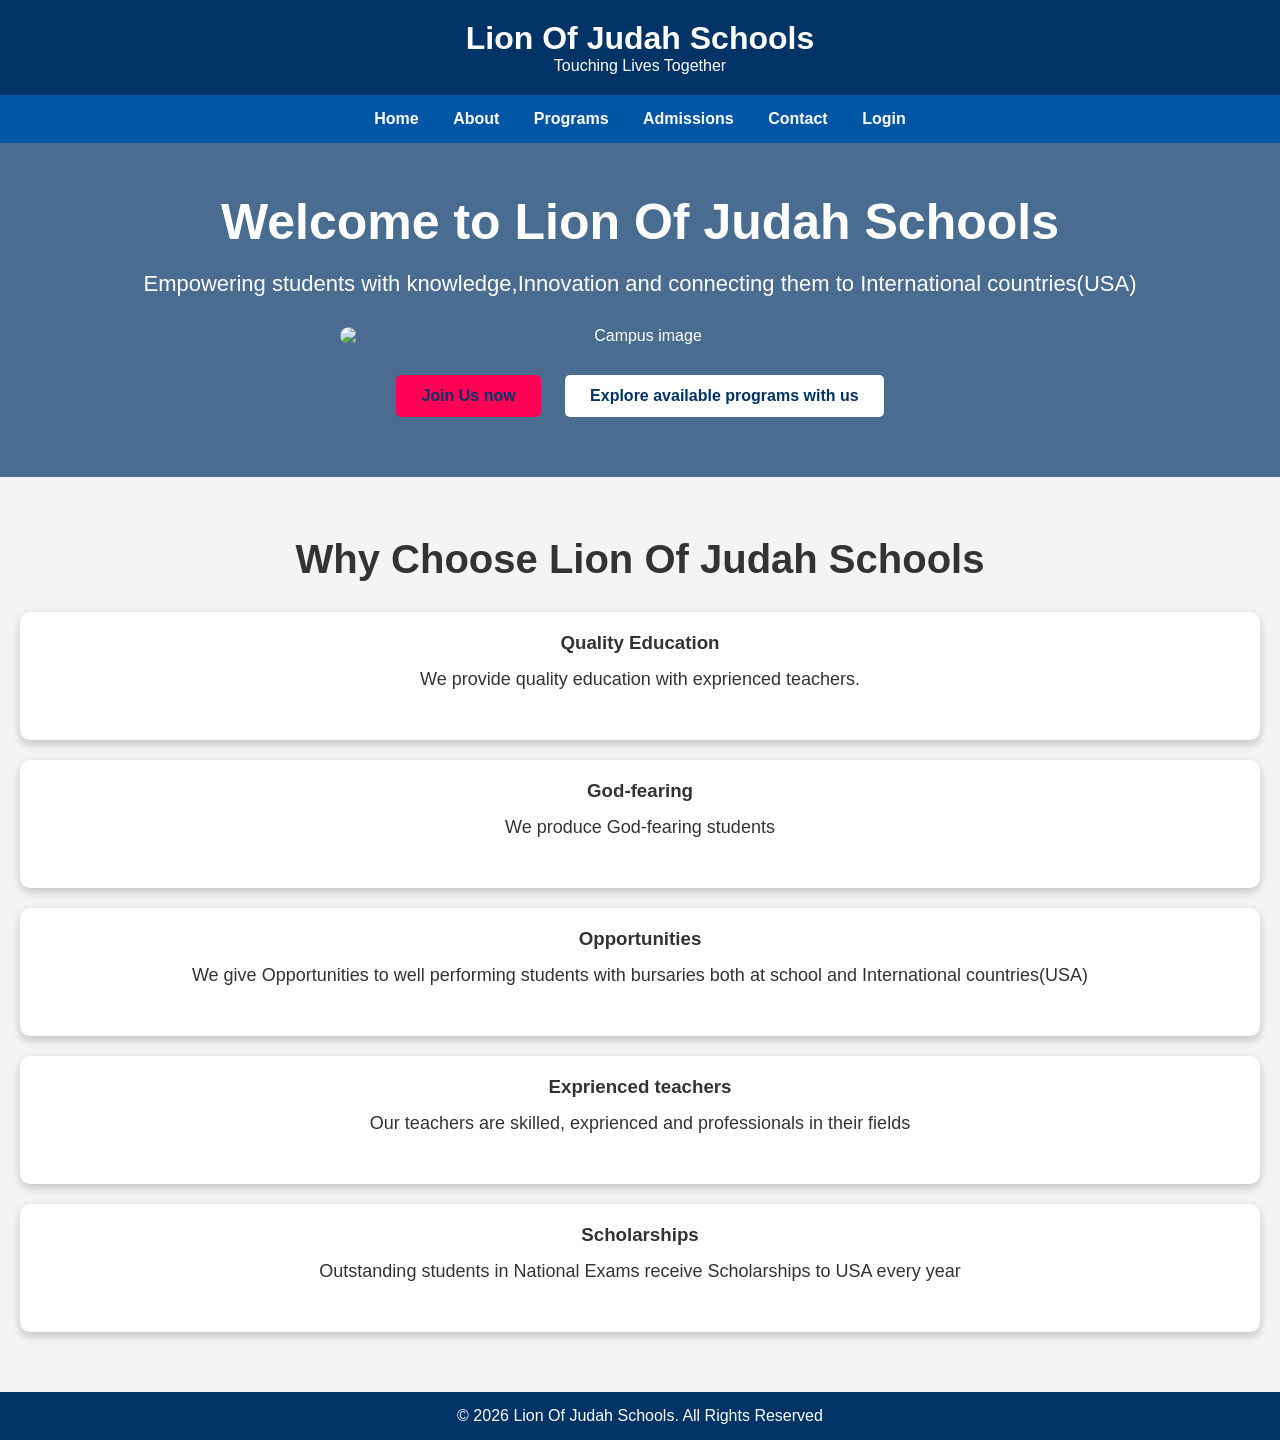
==== index.html @ a26833c8 "first commit" ====
<!DOCTYPE html>
<html lang="en">
<head>
    <meta charset="UTF-8">
    <meta name="viewport" content="width=device-width, initial-scale=1.0">
    <title>Lion Of Judah Schools</title>
<link rel="stylesheet" href="style.css">
</head>
<body>
    <header>
<h1>Lion Of Judah Schools</h1>
     <p> Touching Lives Together</p>
</header>
<nav>
<a href="index.html">Home</a>
<a href="about.html">About</a>
<a href="programs.html">Programs</a>
<a href="admissions.html">Admissions</a>
<a href="contact.html">Contact</a>
<a href="login.html">Login</a>

</nav>
  <main>
 <section class="hero">
<div class="hero-content">
     <h2>Welcome to Lion Of Judah Schools</h2>
          <p>Empowering students with knowledge,Innovation and connecting them to International countries(USA)</p>
               <img src="/campus.jpeg" alt="Campus image">
              <a href="admissions.html" class="btn">Join Us now</a>
              <a href="programs.html" class="btn btn-secondary">Explore available programs with us</a>

</div>
</section>
</main>
<section class="features">
    <h2>Why Choose Lion Of Judah Schools</h2>
     <div class="feature-container">
         <div class="card">
             <h3>Quality Education</h3>
               <p>We provide quality education with exprienced teachers.</p>
</div>
        <div class="card">
            <h3>God-fearing </h3>
                <p>We produce God-fearing students</p>
</div>
         <div class="card">
             <h3>Opportunities</h3>
               <p>We give Opportunities to well performing students with bursaries both at school and International countries(USA)</p>
 </div> 
         <div class="card">
            <h3>Exprienced teachers</h3>
               <p>Our teachers are skilled, exprienced and professionals in their fields</p>
</div>
<div class="card">
           <h3>Scholarships</h3>
               <p>Outstanding students in National Exams receive Scholarships to USA every year</p>
</div>
</div>
</section>

<footer>
<p>&copy; 2026 Lion Of Judah Schools. All Rights Reserved</p>
</footer>







</body>
</html>
---- style.css ----
/* Hero Section */
.hero {
    background: linear-gradient(rgba(0, 51, 102, 0.7), rgba(0, 51, 102, 0.7));
    color: white;
    text-align: center;
    padding: 120px 20px;
}

.hero h2 {
    font-size: 50px;
    margin-bottom: 20px;
}

.hero p {
    font-size: 22px;
    margin-bottom: 30px;
}

.btn {
    display: inline-block;
    background-color: rgb(255, 0, 85);
    color: #003366;
    padding: 12px 25px;
    text-decoration: none;
    border-radius: 5px;
    font-weight: bold;
    margin: 10px;
}

.btn:hover {
    background-color: rgb(119, 0, 255);
}

.btn-secondary {
    background-color: rgb(255, 255, 255);
}

.btn-secondary:hover {
    background-color: #dddddd;
}
/* Remove default spacing */
* {
    margin: 0;
    padding: 0;
    box-sizing: border-box;
}

/* Style the whole page */
body {
    font-family: Arial, sans-serif;
    background-color: #f4f4f4;
    color: #333;
}

/* Header */
header {
    background-color: #003366;
    color: white;
    text-align: center;
    padding: 20px;
}

/* Navigation */
nav {
    background-color: #0055a5;
    padding: 15px;
    text-align: center;
}

nav a {
    color: white;
    text-decoration: none;
    margin: 15px;
    font-weight: bold;
}

nav a:hover {
    color: rgb(255, 0, 212);
}

/* Hero Section */
section {
    text-align: center;
    padding: 80px 20px;
}

section h2 {
    font-size: 40px;
    margin-bottom: 20px;
}

section p {
    font-size: 18px;
    margin-bottom: 30px;
}

/* Buttons */
button {
    background-color: #003366;
    color: white;
    border: none;
    padding: 12px 25px;
    margin: 10px;
    border-radius: 5px;
    cursor: pointer;
    font-size: 16px;
}

button:hover {
    background-color: #0055a5;
}

/* Footer */
footer {
    background-color: #003366;
    color: white;
    text-align: center;
    padding: 15px;
}
/* Features Section */

.features {
    padding: 60px 20px;
    text-align: center;
}

.feature-container {
    display: flex;
     flex-direction: column;
    justify-content: space-around;
    flex-wrap: wrap;
    gap: 20px;
    margin-top: 30px;
}

.card {
    background-color: white;
    width: 100%;
    height: 100%;
    padding: 20px;
    border-radius: 10px;
    box-shadow: 0px 4px 10px rgba(0,0,0,0.2);
}

.card h3 {
    margin-bottom: 15px;
}
.hero img {
    width: 100%;
    max-width: 600px;
    height: auto;
    display: block;
    margin: 20px auto;
    border-radius: 10px;
}
.hero {
    text-align: center;
    padding: 50px 20px;
}
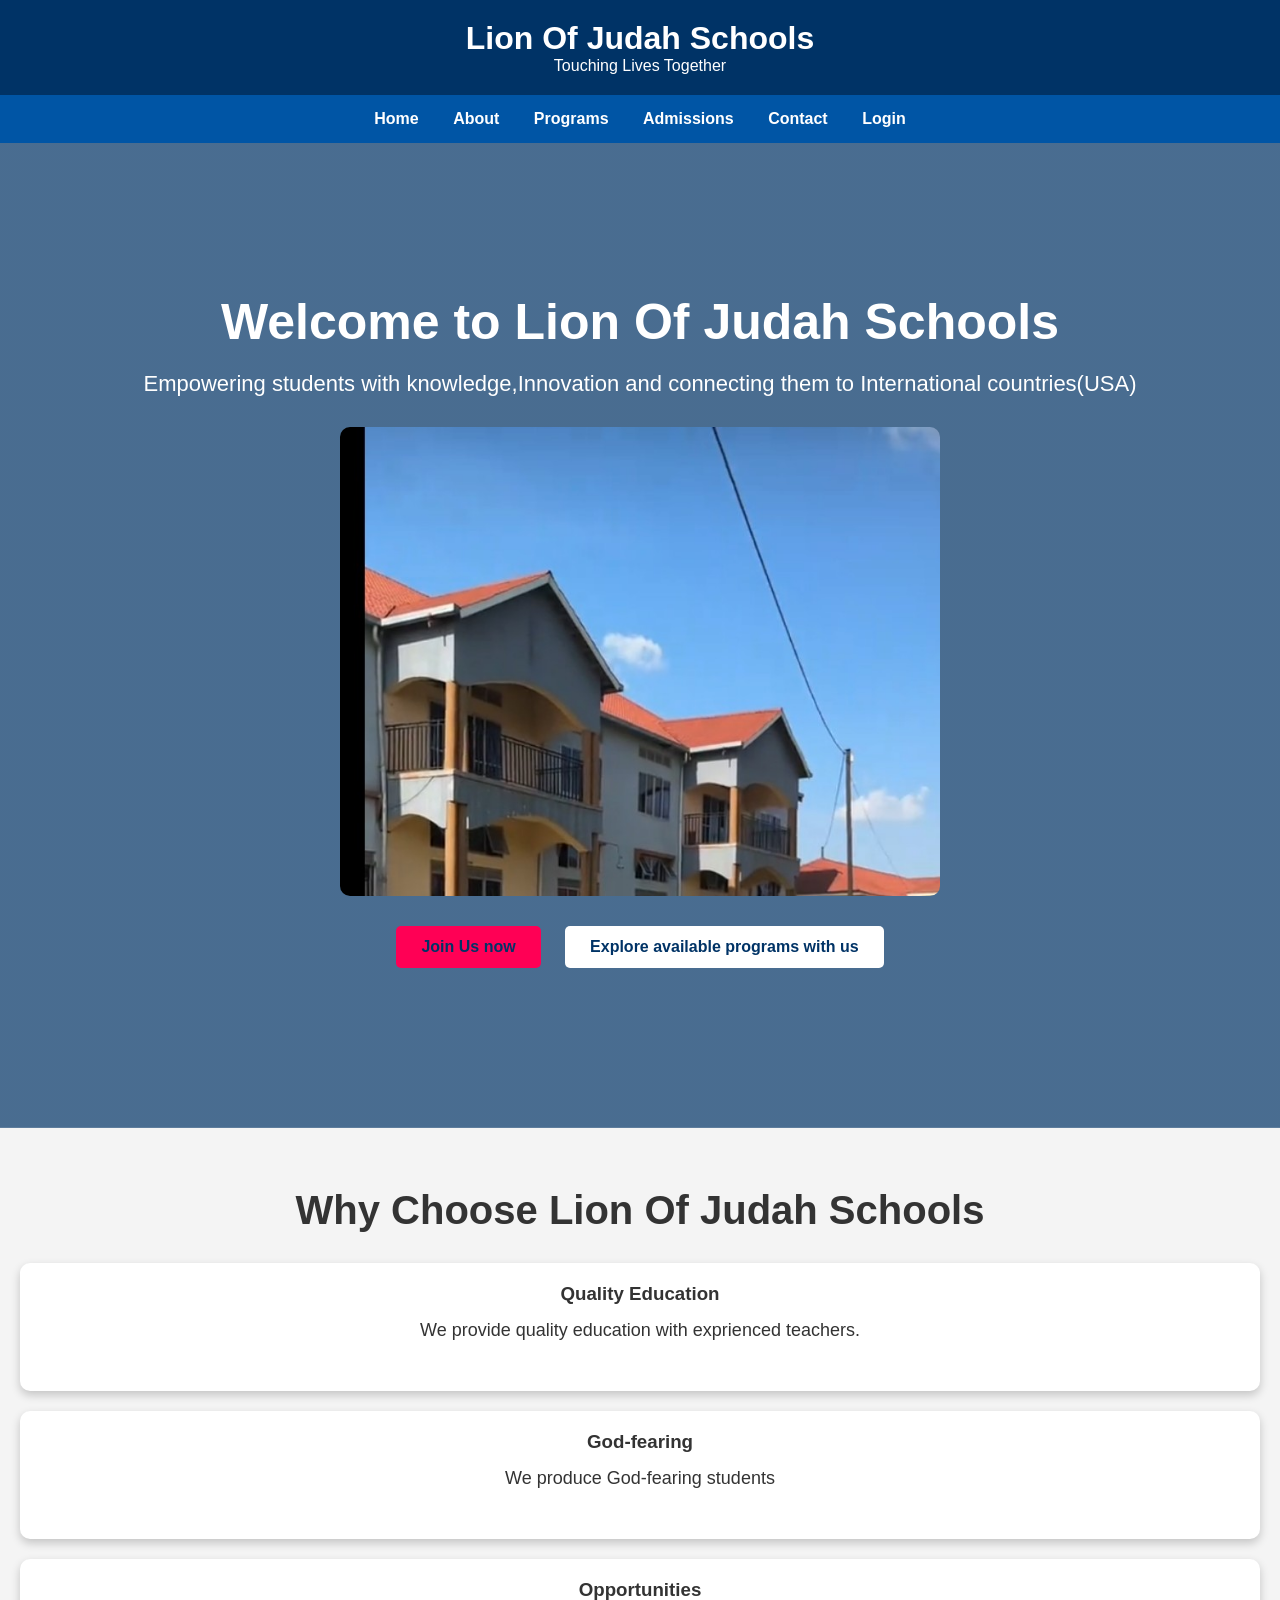
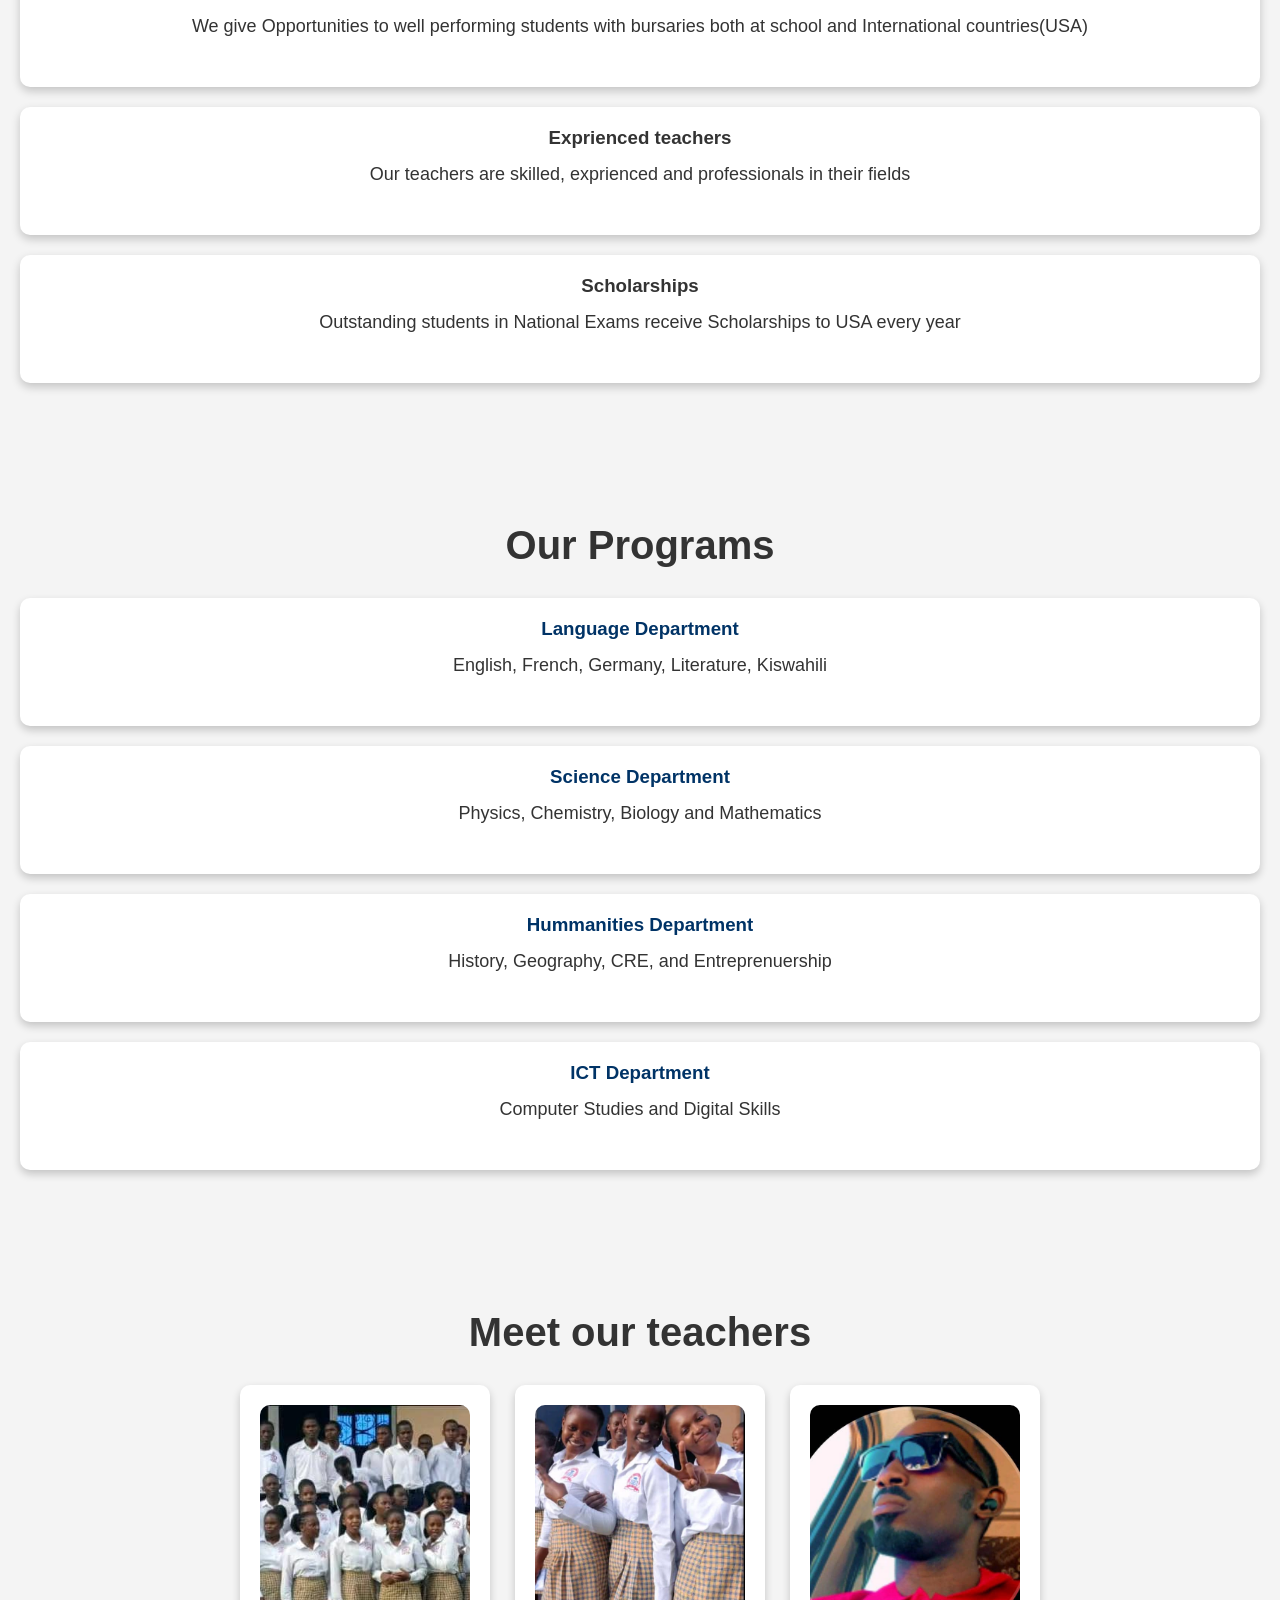
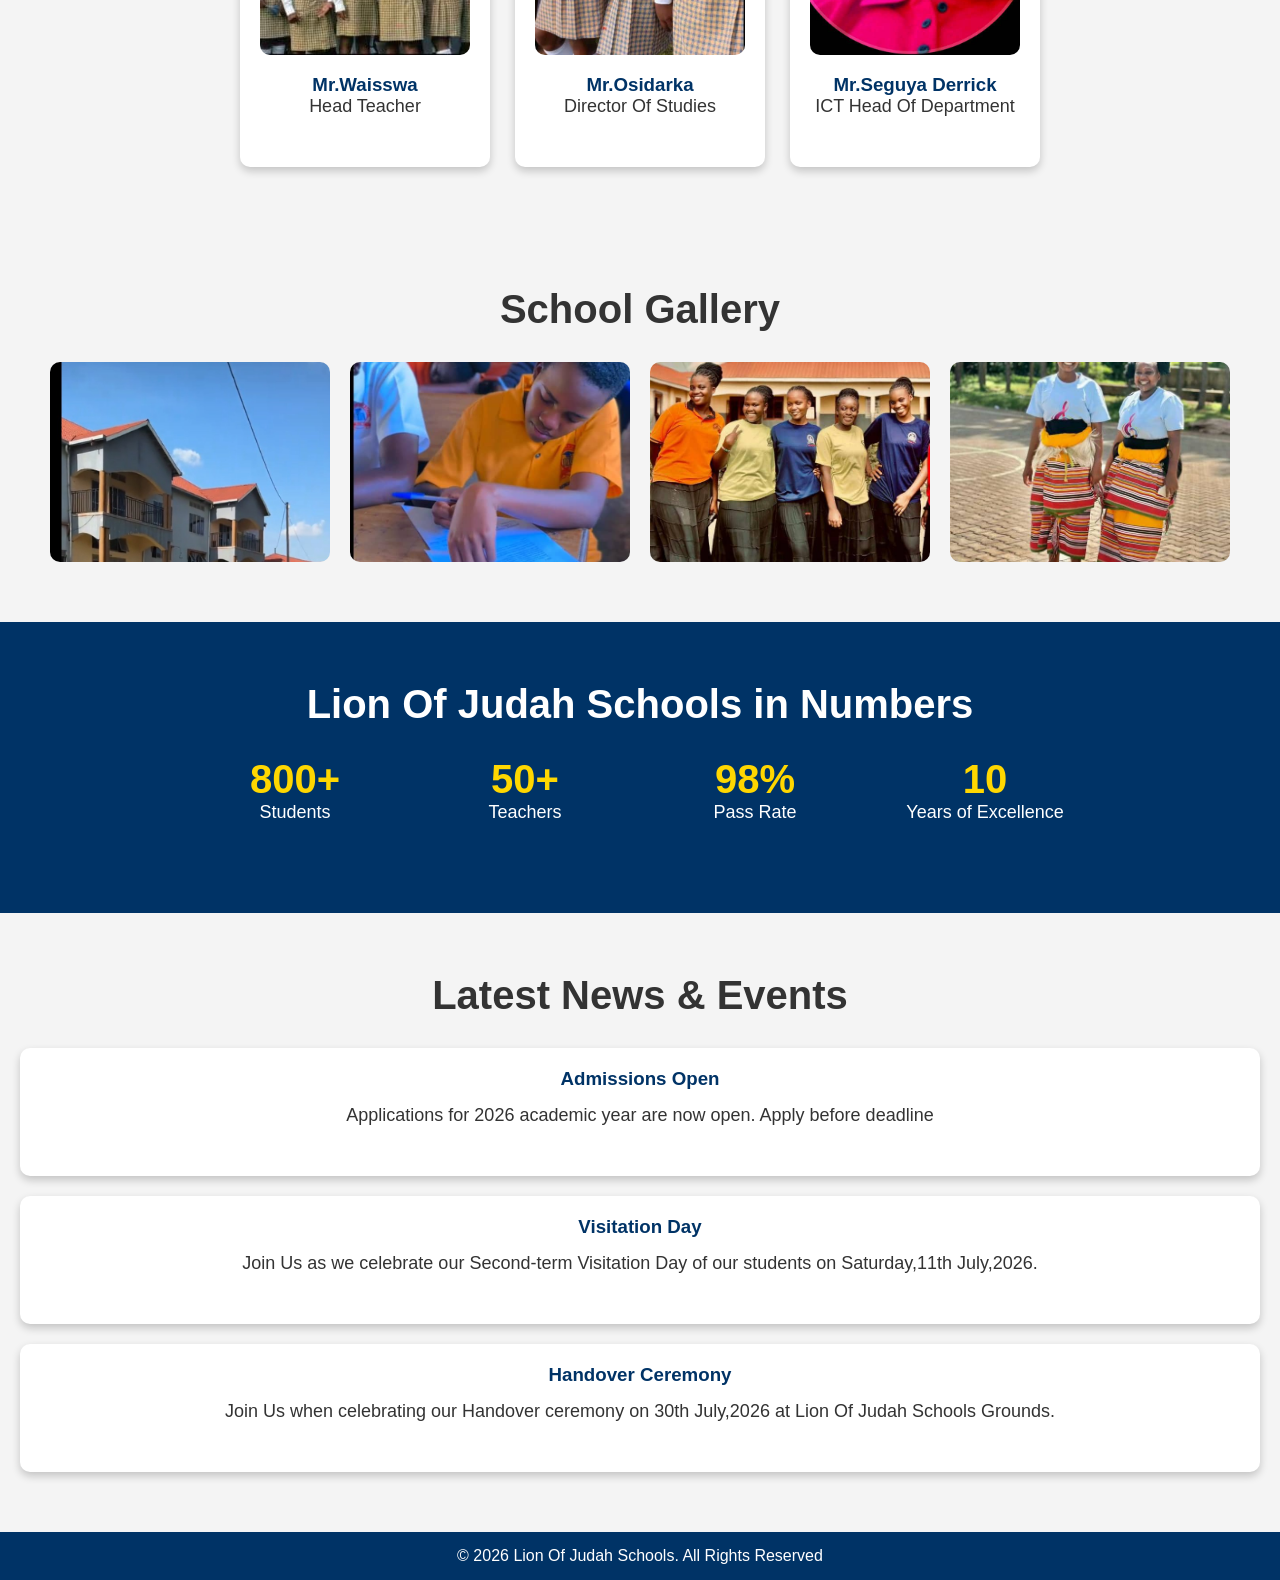
==== commit 01e58fe1: "initial commit" ====
--- a/index.html
+++ b/index.html
@@ -25,7 +25,7 @@
 <div class="hero-content">
      <h2>Welcome to Lion Of Judah Schools</h2>
           <p>Empowering students with knowledge,Innovation and connecting them to International countries(USA)</p>
-               <img src="/campus.jpeg" alt="Campus image">
+               <img src="/image.jpeg" alt="Campus image">
               <a href="admissions.html" class="btn">Join Us now</a>
               <a href="programs.html" class="btn btn-secondary">Explore available programs with us</a>
 
@@ -57,6 +57,125 @@
 </div>
 </div>
 </section>
+        <section class="Departments">
+            <h2>Our Programs</h2>
+              <div class="program-container">
+                 <div class="program-card">
+                   <h3>Language Department</h3>
+  <p>English, French, Germany, Literature, Kiswahili</p>
+</div>
+<div class="program-card">
+     <h3>Science Department</h3>
+        <p>Physics, Chemistry, Biology and Mathematics</p>
+</div>
+<div class="program-card">
+     <h3>Hummanities Department</h3>
+       <p>History, Geography, CRE, and Entreprenuership</p>
+</div>
+<div class="program-card"> 
+     <h3>ICT Department</h3>
+        <p>Computer Studies and Digital Skills</p>
+</div>
+    </div>
+</section>
+<section class="teachers">
+        <h2>Meet our teachers</h2>
+    <div class="teacher-container">
+      <div class="teacher-card">
+             <img src="/image1.jpeg" alt="headteacher" width="150">
+          <h3>Mr.Waisswa</h3>
+            <p> Head Teacher</p>
+</div>
+        <div class="teacher-card">
+           <img src="/image2.jpeg" alt="DOS" width="150">
+            <h3>Mr.Osidarka</h3>
+             <p>Director Of Studies</p>
+</div>
+       <div class="teacher-card">
+             <img src="/image3.jpeg" alt="ICT" width="150">
+           <h3>Mr.Seguya Derrick</h3>
+            <p> ICT Head Of Department </p>
+</div>
+</div>
+
+</section>
+<section class="gallery">
+   <h2>School Gallery</h2>
+     <div class="gallery-container">
+       <img src="/image.jpeg" alt="school building">
+         <img src="/learning.jpeg" alt="students learning">
+          <img src="/leisure.jpeg" alt="Students at leisure">
+          <img src="/WhatsApp Image 2026-07-07 at 15.11.08.jpeg" alt="MDD Activities">
+</div>
+
+</section>
+
+<section class="statistics">
+
+    <h2>Lion Of Judah  Schools in Numbers</h2>
+
+    <div class="statistics-container">
+
+        <div class="stat-card">
+            <h3>800+</h3>
+            <p>Students</p>
+        </div>
+
+        <div class="stat-card">
+            <h3>50+</h3>
+            <p>Teachers</p>
+        </div>
+
+        <div class="stat-card">
+            <h3>98%</h3>
+            <p>Pass Rate</p>
+        </div>
+
+        <div class="stat-card">
+            <h3>10</h3>
+            <p>Years of Excellence</p>
+        </div>
+
+    </div>
+
+</section>
+ <section class="news">
+<h2>Latest News & Events</h2>
+ <div class="news-container">
+      <div class="news-card">
+   <h3> Admissions Open</h3>
+      <p>
+Applications for 2026 academic year are now open. 
+                                                Apply before deadline
+</p>
+</div>
+<div class="news-card">
+       <h3>Visitation Day</h3>
+        <p>
+           Join Us as we celebrate our Second-term Visitation Day of our students on Saturday,11th July,2026.
+</p>
+</div>
+    <div class="news-card">
+         <h3>Handover Ceremony</h3>
+ <p>
+Join Us when celebrating our Handover ceremony on 30th July,2026 at Lion Of  Judah Schools Grounds.
+</p>
+</div>
+</div>
+</section>
+
+
+
+
+
+
+
+
+
+
+
+
+
 
 <footer>
 <p>&copy; 2026 Lion Of Judah Schools. All Rights Reserved</p>
--- a/style.css
+++ b/style.css
@@ -157,3 +157,174 @@
     text-align: center;
     padding: 50px 20px;
 }
+.hero {
+    background: linear-gradient(rgba(0, 51, 102, 0.7),
+                                rgba(0, 51, 102, 0.7)),
+                url("images/campus.jpg");
+
+    background-size: cover;
+    background-position: center;
+    background-repeat: no-repeat;
+
+    color: white;
+    text-align: center;
+    padding: 150px 20px;
+}
+
+/* Programmes */
+
+.programs {
+    padding: 60px 20px;
+    text-align: center;
+    background-color: #f9f9f9;
+}
+
+.program-container {
+    display: flex;
+    flex-direction: column;
+    justify-content: center;
+    gap: 20px;
+    flex-wrap: wrap;
+    margin-top: 30px;
+}
+
+.program-card {
+    width: 100%;
+    background-color: white;
+    padding: 20px;
+    border-radius: 10px;
+    box-shadow: 0 4px 8px rgba(0,0,0,0.2);
+    transition: transform 0.3s ease;
+}
+
+.program-card:hover {
+    transform: translateY(-10px);
+}
+
+.program-card h3 {
+    margin-bottom: 15px;
+    color: #003366;
+}
+/* News Section */
+
+.news {
+    padding: 60px 20px;
+    text-align: center;
+}
+
+.news-container {
+    display: flex;
+    flex-direction: column;
+    justify-content: center;
+    gap: 20px;
+    flex-wrap: wrap;
+    margin-top: 30px;
+}
+
+.news-card {
+    width: 100%;
+    background: white;
+    padding: 20px;
+    border-radius: 10px;
+    box-shadow: 0 4px 8px rgba(0,0,0,0.2);
+    transition: 0.3s;
+}
+
+.news-card:hover {
+    transform: scale(1.05);
+}
+
+.news-card h3 {
+    color: #003366;
+    margin-bottom: 15px;
+}
+/* Teachers Section */
+
+.teachers {
+    padding: 60px 20px;
+    text-align: center;
+    background-color: #f4f4f4;
+}
+
+.teacher-container {
+    display: flex;
+    justify-content: center;
+    gap: 25px;
+    flex-wrap: wrap;
+    margin-top: 30px;
+}
+
+.teacher-card {
+    width: 250px;
+    background: white;
+    padding: 20px;
+    border-radius: 10px;
+    box-shadow: 0 4px 8px rgba(0,0,0,0.2);
+}
+
+.teacher-card img {
+    width: 100%;
+    height: 250px;
+    object-fit: cover;
+    border-radius: 10px;
+}
+
+.teacher-card h3 {
+    margin-top: 15px;
+    color: #003366;
+}
+/* Gallery */
+
+.gallery {
+    padding: 60px 20px;
+    text-align: center;
+}
+
+.gallery-container {
+    display: flex;
+    justify-content: center;
+    flex-wrap: wrap;
+    gap: 20px;
+    margin-top: 30px;
+}
+
+.gallery-container img {
+    width: 280px;
+    height: 200px;
+    object-fit: cover;
+    border-radius: 10px;
+    transition: 0.3s;
+}
+
+.gallery-container img:hover {
+    transform: scale(1.05);
+}
+/* Statistics Section */
+
+.statistics {
+    background-color: #003366;
+    color: white;
+    padding: 60px 20px;
+    text-align: center;
+}
+
+.statistics-container {
+    display: flex;
+    justify-content: center;
+    flex-wrap: wrap;
+    gap: 30px;
+    margin-top: 30px;
+}
+
+.stat-card {
+    width: 200px;
+}
+
+.stat-card h3 {
+    font-size: 40px;
+    color: gold;
+}
+
+.stat-card p {
+    font-size: 18px;
+}
